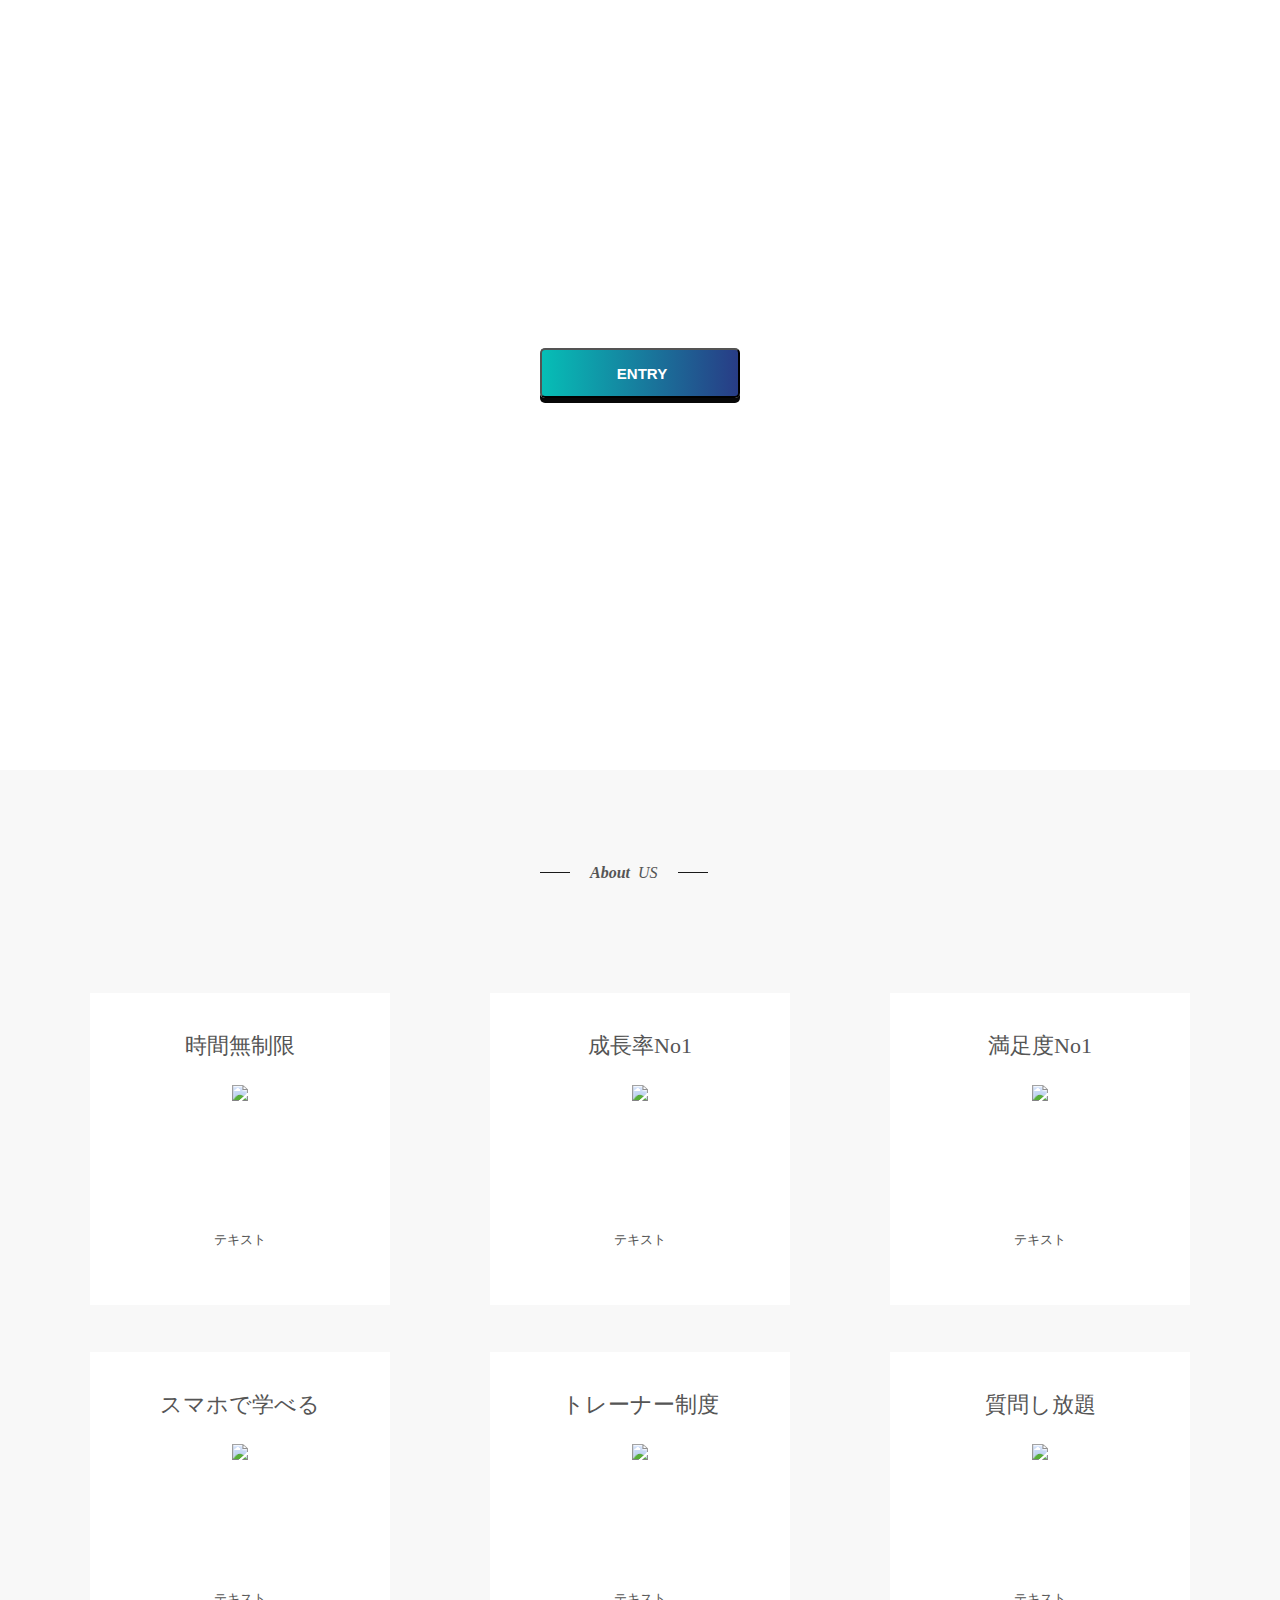
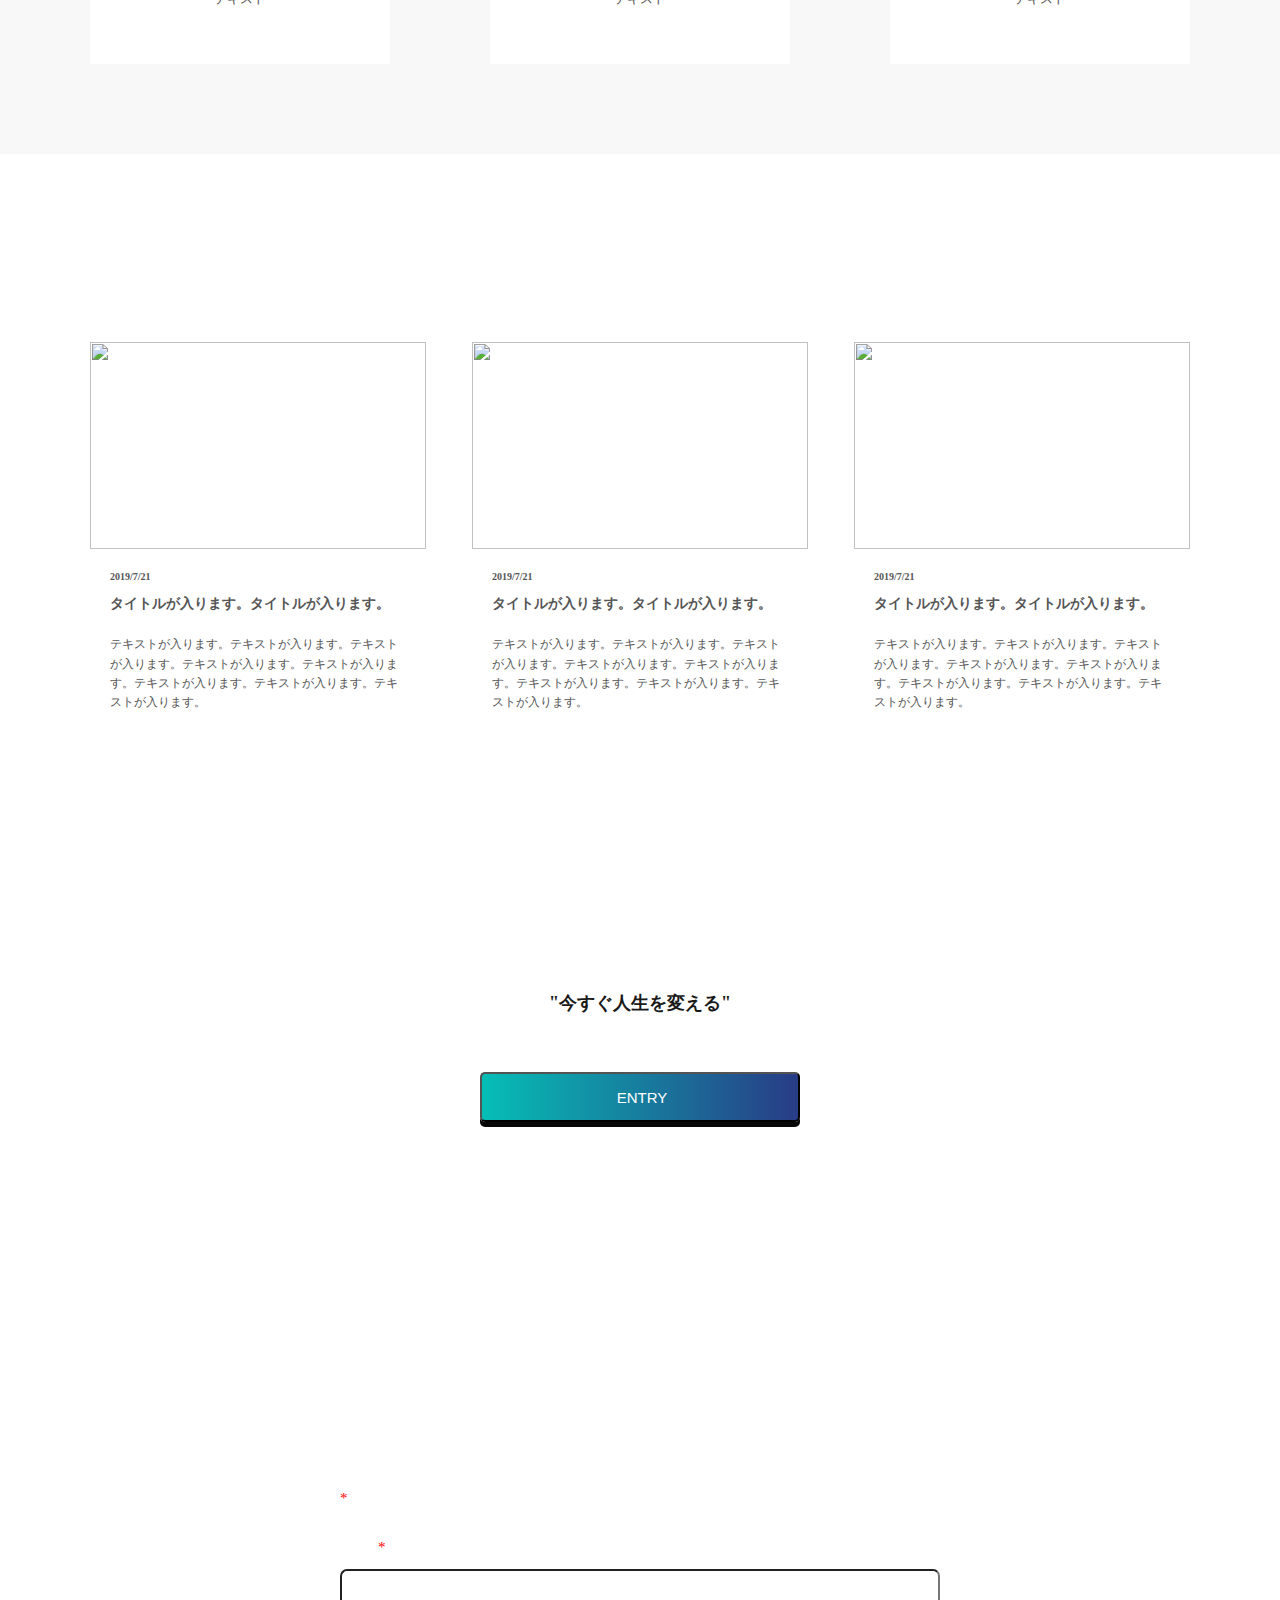
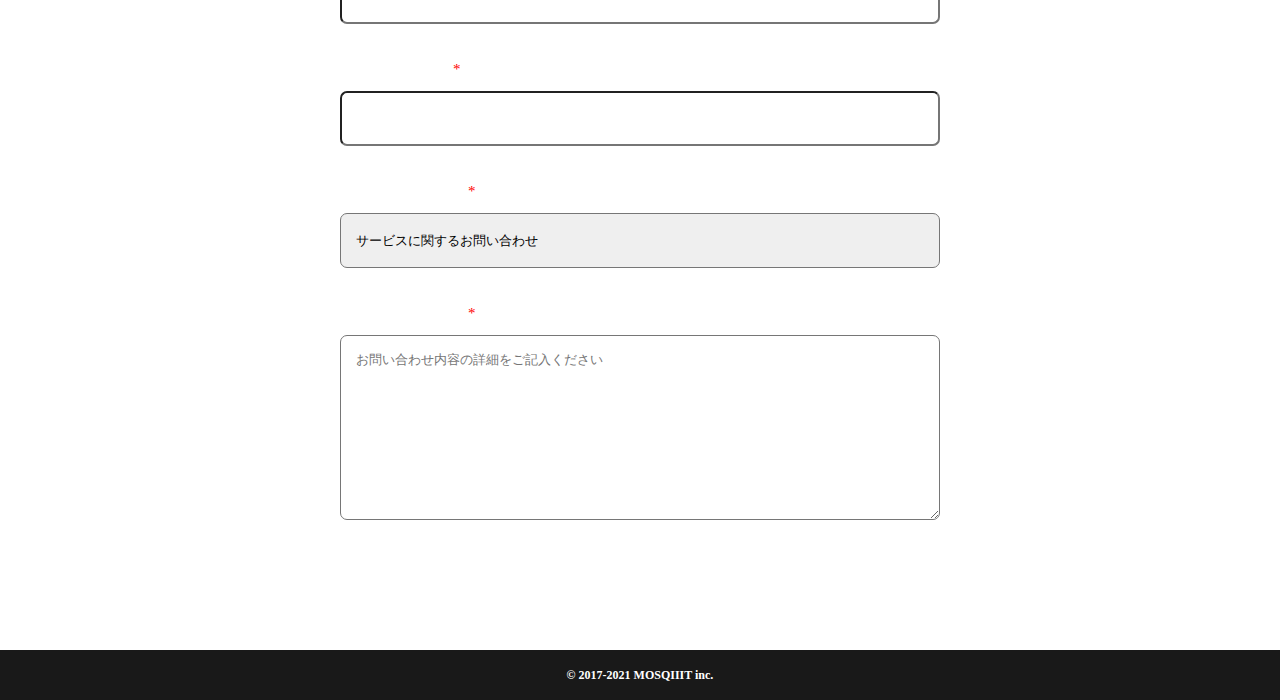
==== markup/html-css/index.html @ a03894de "コミットします" ====
<!DOCTYPE html>
<html lang="ja">
<head>
    <meta charset="UTF-8">
    <meta http-equiv="X-UA-Compatible" content="IE=edge">
    <meta name="viewport" content="width=device-width, initial-scale=1.0">
    <title>智彦です</title>
    <link  rel="stylesheet" href="CSS/style.css">
    <script src="https://kit.fontawesome.com/899f9c0ab0.js" crossorigin="anonymous"></script>
</head>

<body>
    <!-- header section -->
<header>
  <div class="heder-logo">CodeVillage</div>

  <nav class="header-nav">
      <ul>
          <li>TOP</li>
          <li>ABOUT</li>
          <li>NEWS</li>
          <li>SERVICE</li>
          <li>CONTACT</li>
      </ul>
  </nav>
</header>

<main>
  <!-- first-section -->
   <section id="first-v">
     <div class="first-v-wrap">
       <h2 class="first-v-title">A life-changing </h2>
       <button class="first-v-btn">
         <i class="fas fa-door-open"></i>ENTRY
       </button>
     </div>
   </section>
   <!-- about section --> 
   <section id="about">
     <div class ="inner" >
         <div class="title">
             <span class="title-b">About &nbsp;</span> US
         </div>
         <div class="about-wrap">
             <div class="about-item">
                 <div class="about-item__title">時間無制限</div>
                 <div class="about-item__img">
                     <img src ="img/icon1.png">
                 </div>
                 <p class="about-item__desk">テキスト</p>
             </div>
             <div class="about-item">
               <div class="about-item__title">成長率No1</div>
               <div class="about-item__img">
                  <img src ="img/icon2.png">
               </div>
               <p class="about-item__desk">テキスト</p>
              </div>
             <div class="about-item">
               <div class="about-item__title">満足度No1</div>
               <div class="about-item__img">
                   <img src ="img/icon3.png">
               </div>
             <p class="about-item__desk">テキスト</p>
             </div>
             <div class="about-item">
               <div class="about-item__title">スマホで学べる</div>
               <div class="about-item__img">
                   <img src ="img/icon4.png">
               </div>
               <p class="about-item__desk">テキスト</p>
             </div>
             <div class="about-item">
               <div class="about-item__title">トレーナー制度</div>
               <div class="about-item__img">
                   <img src ="img/icon5.png">
               </div>
               <p class="about-item__desk">テキスト</p></div>
             <div class="about-item">
               <div class="about-item__title">質問し放題</div>
               <div class="about-item__img">
                   <img src ="img/icon6.png">
               </div>
               <p class="about-item__desk">テキスト</p></div>
         </div>
     </div>

   </section>
   <!-- news section -->
   <section id="news">
       <div class ="inner">
          <h2 class="title white-title">
              <span class="title-b ">News</span>
          </h2>
           <div class="news-wrap">
                <div class="news-item">
                    <div class="news-img">
                        <img src="img/news1.jpg">
                    </div>
                    <div class="news-content">
                        <p class="news-date">2019/7/21</p>
                        <p class="news-title">タイトルが入ります。タイトルが入ります。</p>
                        <p class="news-txt">テキストが入ります。テキストが入ります。テキストが入ります。テキストが入ります。テキストが入ります。テキストが入ります。テキストが入ります。テキストが入ります。</p>
                    </div>
                </div>
                <div class="news-item">
                    <div class="news-img">
                        <img src="img/news2.jpg">
                    </div>
                    <div class="news-content">
                        <p class="news-date">2019/7/21</p>
                        <p class="news-title">タイトルが入ります。タイトルが入ります。</p>
                        <p class="news-txt">テキストが入ります。テキストが入ります。テキストが入ります。テキストが入ります。テキストが入ります。テキストが入ります。テキストが入ります。テキストが入ります。</p>
                    </div>
                </div>   
                <div class="news-item">
                    <div class="news-img">
                        <img src="img/news3.jpg">
                    </div>
                    <div class="news-content">
                        <p class="news-date">2019/7/21</p>
                        <p class="news-title">タイトルが入ります。タイトルが入ります。</p>
                        <p class="news-txt">テキストが入ります。テキストが入ります。テキストが入ります。テキストが入ります。テキストが入ります。テキストが入ります。テキストが入ります。テキストが入ります。</p>
                    </div>
                 </div>   
           </div>        
         </div>
   </section>

  <!-- entry section -->
  <section id="entry">
    <div class="entry-wrap">
      <h2 class="entry-title">"今すぐ人生を変える"</h2>
      <button class="first-v-btn entry-btn">
        <p><i class="fas fa-door-open"></i>ENTRY</p>
      </button>
    </div>
  </section>
<!--contact section-->
   <section id="contact">
       <div class="inner">
           <h2 class="title">
               <span class="title-b">Contact</span>
           </h2>
           <div class="contact-wrap">
               <p class="contact-caution"><span class="red caution-red">*</span> が付いたフィールドは必須項目です。</p>
               <div class="contact-box">
                     <p class="contact-text">名前<span class="red">*</span></p><input type="text" name ="contact-name" placearea ="名前をご記入ください">

               </div>
               <div class="contact-box">
                     <p class="contact-text">メールアドレス<span class="red">*</span></p>
                     <input type="email" name="contact-mail" placearea="メールアドレスをご記入ください">
                     
               </div>
               <div class="contact-box">
                     <p class="contact-text">お問い合わせ内容<span class="red">*</span></p>
                     <select name="contact-select">
                           <option value="service">サービスに関するお問い合わせ</option>
                           <option value="recrurt">採用に関するお問い合わせ</option>
                           <option value="other">その他のお問い合わせ</option>
                     </select>
                     
               </div>
               <div class="contact-box">
                     <p class="contact-text">お問い合わせ詳細<span class="red">*</span></p>
                     <textarea name="contact-text" placeholder="お問い合わせ内容の詳細をご記入ください"></textarea>
           </div>
       </div>

   </section>
</main>

<!-- footer section -->
<footer>
  <p class="company-info">©︎ 2017-2021 MOSQIIIT inc.</p>

</footer>
  
</body>
</html>
---- markup/html-css/CSS/style.css ----
/*全体のスタイル（CSSリセット用）*/
*{
    /* padding,borderが要素の中に入る */
    box-sizing:border-box;
}
ul{
    /* リストの・を消す */
    list-style: none;
    margin:0;
}

h1,h2,h3,h4,h5,h6,p,span,button{
    margin:0;
    padding:0;
    font-weight:normal;
}

a{
    color:inherit; 
    /* 文字の下の線を消す */
    text-decoration:none;   
}

body{
    color:#555;
    margin:0;
    line-height:1.6;
}

/* 共通のスタイル*/
.inner {
    width:1100px;
    padding:90px 0;
    margin:0 auto;
}

.title {
    display: flex;
    width: 200px;
    align-items: center;
    font: size 18px;
    font-style:italic;
    margin:0 auto;
} 

.title::before{
    content:"";
    width:30px ;
    margin-right: 20px;
    border-top: 1px solid #191919;
}

.title::after{
   content:"";
   width:30px ;
   margin-left: 20px;
   border-top:1px solid #191919;
}


.title-b {
    font-weight:bold;
}


header{
    width:100%;
    display:flex;
    justify-content: space-between;
    padding:0 20px;
    color:#fff;
    background-color:inherit;
    position:absolute;
    z-index: 10;
}

.header-logo {
    padding:20px 0;
    font-weight:bold;
    font-size:18px;
}

.header-nav ul{
    display:flex;
    padding:22px 0;
}

.header-nav li{
    margin-left:55px;
    font-size:15px;
}

footer {
    background-color:#191919;
    height:50px;
}

.company-info {
    text-align:center;
    line-height:50px;
    font-weight:bold;
    font-size: 12px;
    color:#fff;
}

#first-v {
    height:770px;
    background-image:URL("../img/bg1.png");
    background-size: cover;
    color:#FFF;
    position:relative;
}

.first-v-wrap{
    padding:285px 0 255px;
    margin:0 auto;
    width:250px;
    text-align:center;
}
.first-v-title {
    margin: bottom 150px;
    font-weight: bold;
    font-size: 27px;
}
.first-v-title::after {
    display: block;
    content:"";
    width: 100px;
    margin:20px auto 0;
    border: top 1px solid #FFF;
}

.first-v-btn {
    width: 200px;
    height: 50px;
    text-align:center;
    font-weight: bold;
    border-radius:5px;
    background:linear-gradient(-90deg,#283C86,#06BEB6);
    box-shadow:0px 5px #070707 ;
    font-weight: bold;
    font-size: 15px;
    color: #FFF;
}
.fa-door-open {
    padding-right: 4px;
}

/* about */

#about {
    background-color: #F8F8F8;
}


.about-title::before{
    content:"";
    width:30px ;
    margin-right: 20px;
    border-top: 1px solid #191919;
}

.about-title::after{
   content:"";
   width:30px ;
   margin-left: 20px;
   border-top:1px solid #191919;
}

.about-wrap {
    margin-top:60px;
    display:flex;
    flex-wrap:wrap;
}

.about-item {
    background-color: #FFF;
    width: 300px;
    height: 312px;
    padding: 35px 50px 50px;
    text-align: center;
    margin-right: 100px;
}

.about-item:nth-child(3),.about-item:nth-child(6){
    margin-right:0;
}

.about-item:nth-child(n+4),.about-item:nth-child(-n+6){
    margin-top:47px;
}

.about-item__title{
     font-size: 22px;
}

.about-item__img{
     margin: 20px auto 25px;
     width: 122px;
     height: 122px;

}

.about-item__img img{
    width:100%;
}

.about-item__desk {
     font-size :13px;
}

/* news */
#news {
    width: 100%;
     background-image:url(/img/bg2.png) ;
     background-size: cover;
     height: 660px;
} 

.news-wrap {
     display:flex;
     justify-content: space-between;
}

.white-title{
    color:#FFF;
}

.white-title::before{
    content:"";
    width:30px ;
    margin-right: 20px;
    border-top: 1px solid #FFF;
}

.white-title::after{
   content:"";
   width:30px ;
   margin-left: 20px;
   border-top:1px solid #FFF;
}

.news-item {
     width: 336px; 
     margin-top :60px;
}

.news-img{
     width:100%;
     height: 207px;
}

.news-img img{
     width:100%;
     height:100%;
}

.news-content{
    padding: 20px;
    background-color:#FFF;
}

.news-title {
    padding:8px 0 20px ;
    font-size: 14px;
    font-weight:bold;
}

.news-date {
    font-size: 10px;
    font-weight:bold;
}

.news-txt{
    font-size:12px;
}

/* entry */
#entry {
    background-color: #FFF;
}
.entry-wrap {
    padding: 175px 0;
    width:400px;
    margin:0 auto;
    text-align: center;
}

.entry-title {
    margin-bottom: 55px;
    font-weight: bold;
    font-size: 18px;
    color:#191919;
}


.entry-btn {
    width: 320px;
}

/* contact */

#contact{
    background-image:url(/img/bg3.png);
    background-size: cover;
    color:#FFF
}

#contact .title::before, #contact .title::after{
    border-color: #FFF;
}

.contact-wrap {
    width: 600px;
    margin:0 auto;
}

input,select,textarea{
    width:100%;
    border-radius: 7px;
    padding:15px;
}

input,select {
    height: 55px;
}

textarea{
    height: 185px;
}

select{
    -webkit-appearance: none;
    -moz-appearance: none;
    appearance: none;
}

.contact-box:nth-of-type(3){
    position:relative;
}

.contact-box:nth-of-type(3)::after{
    position:absolute;
    background-image: url(/img/arrow.png);
    background-size:100%;
    display:block;
    content:"";
    width: 15px;
    height: 15px;
    top: 60px;
    right: 20px;
}

.contact-caution{
    margin:60px 0 25px;
    font-size:15px ;
    
}

.contact-box{
    margin-bottom:33px;
}

.contact-box:nth-of-type(4){
    magin-bottom:0;
}

.contact-text{
    margin-bottom:10px;
    font-size: 15px;
}


.red {
    color:red;
    margin-left:8px;
}

.caution-red{
    margin-left:0;
    margin-right:8px;
}
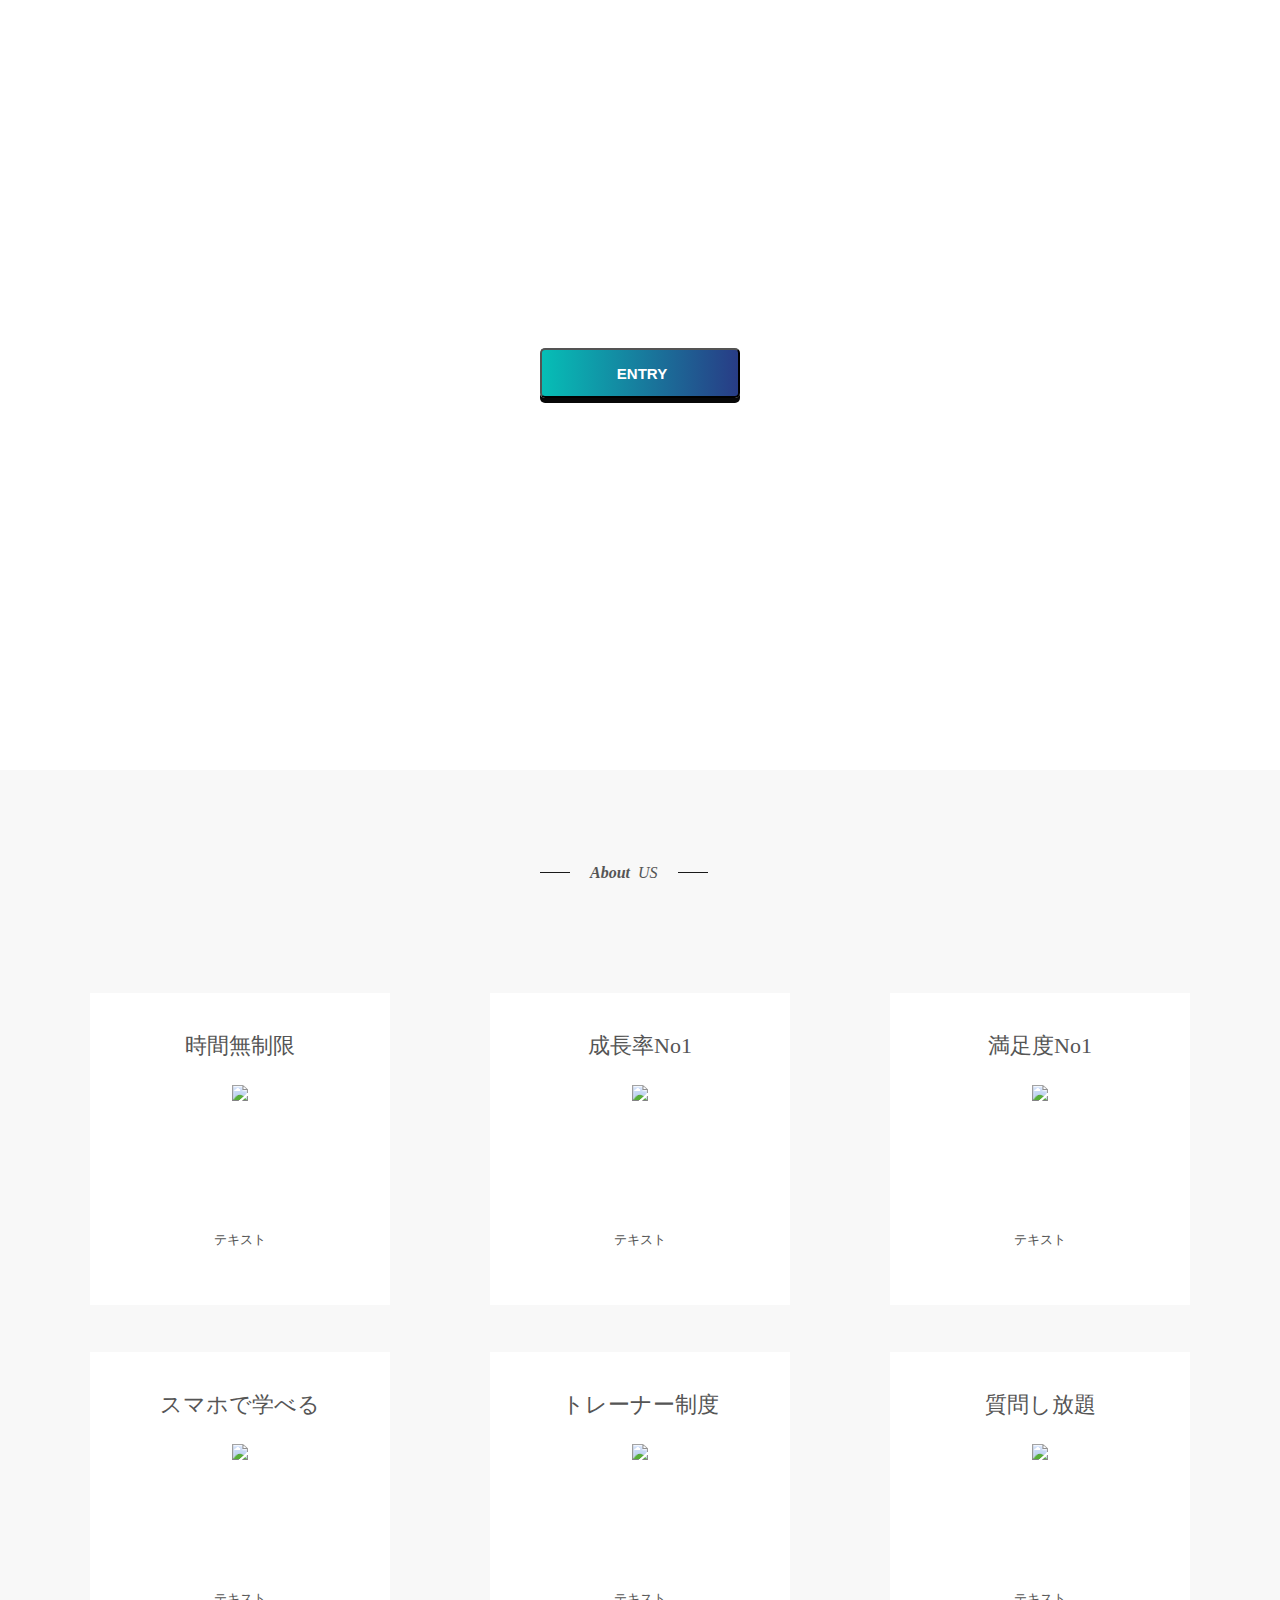
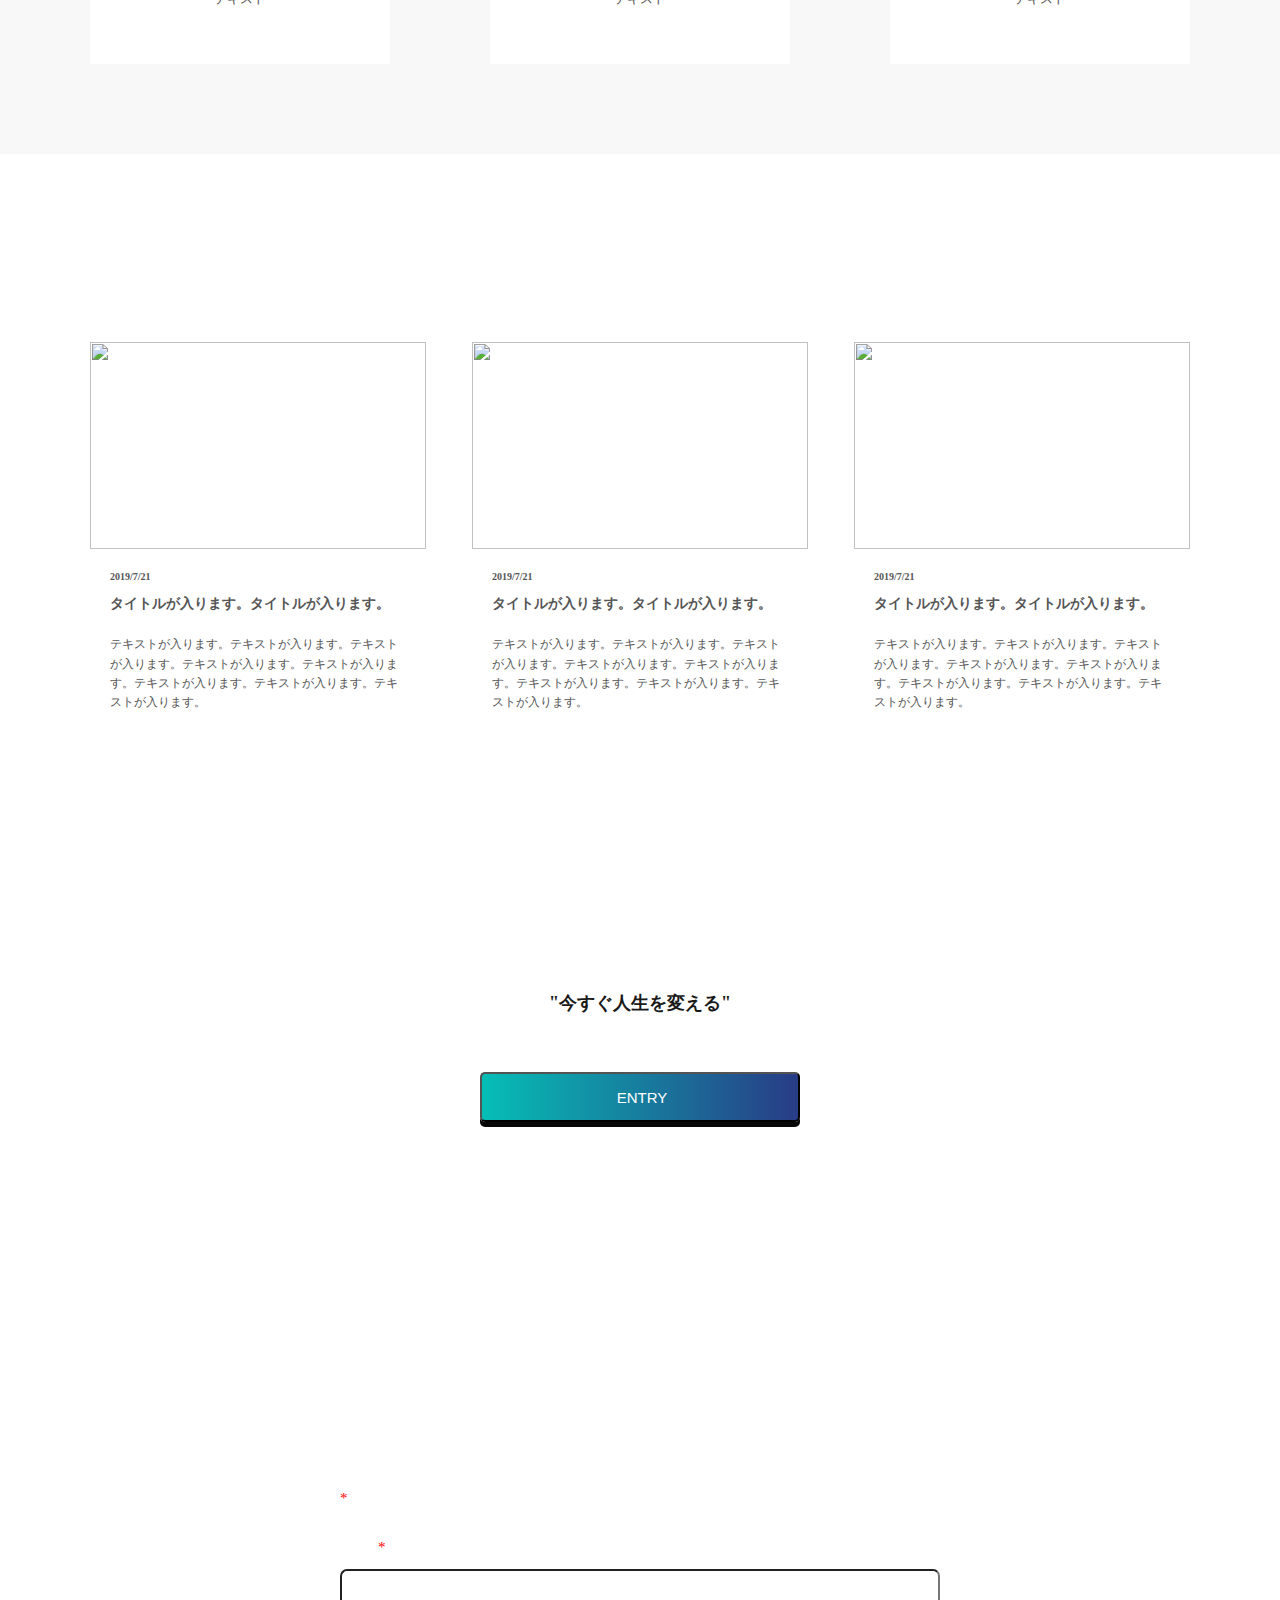
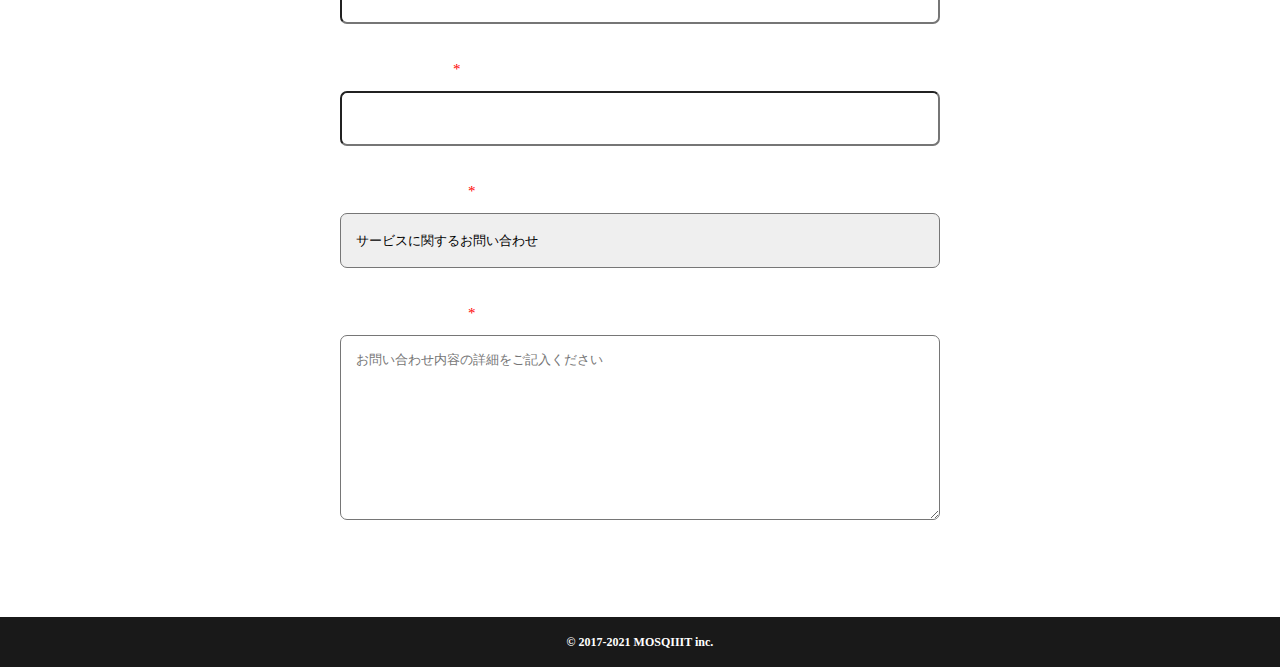
==== commit 418e9169: "ok" ====
--- a/markup/html-css/index.html
+++ b/markup/html-css/index.html
@@ -167,7 +167,7 @@
                      <textarea name="contact-text" placeholder="お問い合わせ内容の詳細をご記入ください"></textarea>
            </div>
        </div>
-
+      </div>
    </section>
 </main>
 
--- a/markup/html-css/CSS/style.css
+++ b/markup/html-css/CSS/style.css
@@ -362,7 +362,7 @@
 }
 
 .contact-box:nth-of-type(4){
-    magin-bottom:0;
+    margin-bottom:0;
 }
 
 .contact-text{
